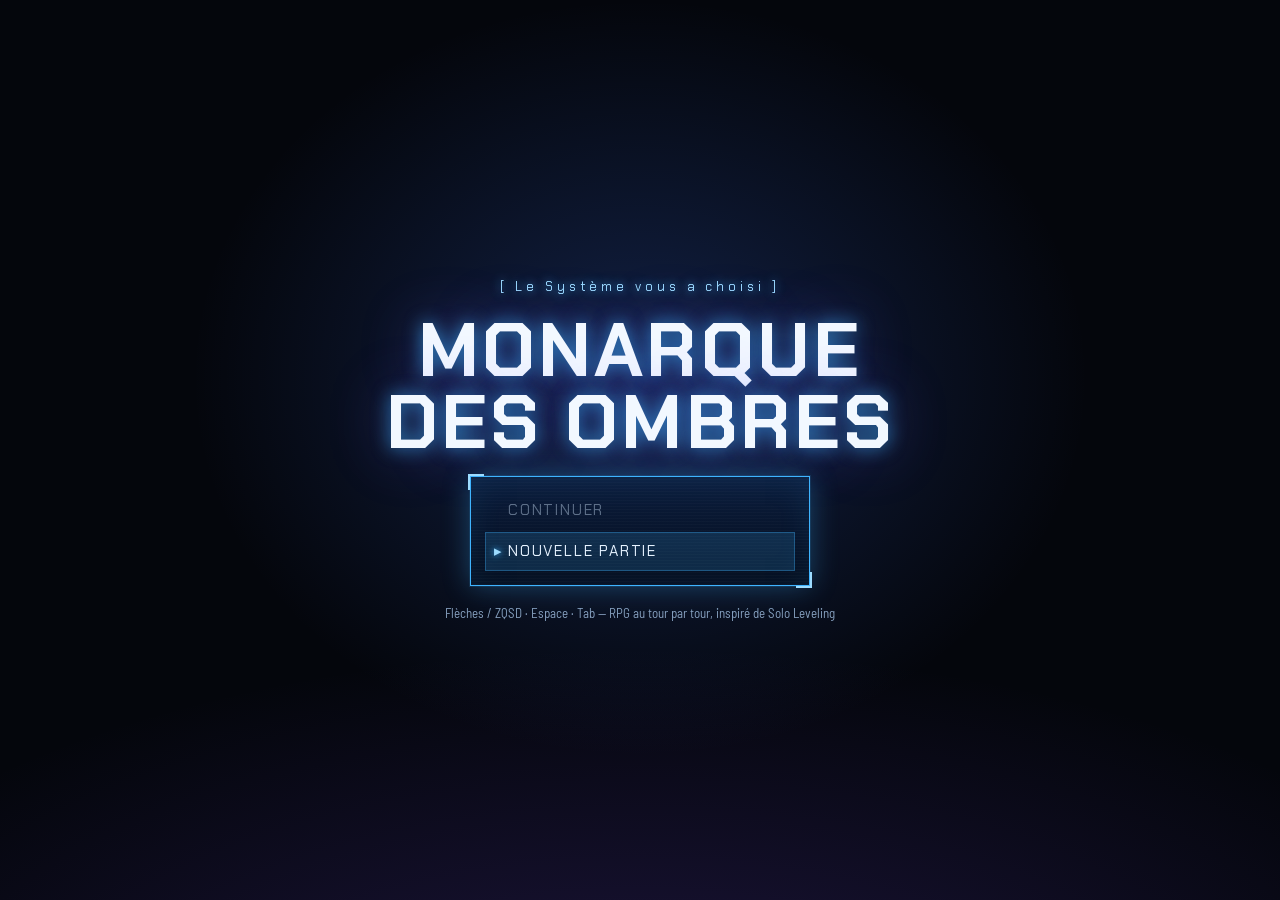
==== jeu/index.html @ 07a2aa4e "Ajoute le RPG « Monarque des Ombres » (prologue + chapitre 1) Jeu HTML/JS sans build dans jeu/ : exp" ====
<!DOCTYPE html>
<html lang="fr">
<head>
  <meta charset="UTF-8">
  <meta name="viewport" content="width=device-width, initial-scale=1.0, viewport-fit=cover">
  <title>Monarque des Ombres</title>
  <link rel="preconnect" href="https://fonts.googleapis.com">
  <link rel="stylesheet" href="https://fonts.googleapis.com/css2?family=Chakra+Petch:wght@500;600;700&family=Barlow+Semi+Condensed:ital,wght@0,400;0,500;0,600;1,400&display=swap">
  <link rel="stylesheet" href="css/style.css">
</head>
<body>
  <!-- GAME-BODY:START (ce bloc est réutilisé tel quel pour l'aperçu Artifact) -->
  <div id="app">
    <div id="game">
      <div id="stage">
        <canvas id="screen" width="960" height="576" aria-label="Écran de jeu"></canvas>
        <div id="banner" hidden></div>
        <div id="fader"></div>
      </div>

      <div id="hud" hidden>
        <div class="hud-left">
          <div class="hud-name"><span id="hud-name">—</span> <span class="hud-lvl" id="hud-lvl"></span></div>
          <div class="hud-bar"><span>PV</span><div class="bar hp"><i id="hud-hp"></i></div><b id="hud-hp-txt"></b></div>
          <div class="hud-bar"><span>PM</span><div class="bar mp"><i id="hud-mp"></i></div><b id="hud-mp-txt"></b></div>
        </div>
        <div class="hud-right">
          <div class="hud-map" id="hud-map"></div>
          <button type="button" id="hud-system" class="sys-btn" hidden>SYSTÈME <kbd>Tab</kbd></button>
        </div>
      </div>

      <div id="dock">
        <div id="dock-idle" hidden>
          <span id="dock-idle-map"></span>
          <span>A : interagir · B : retour · SYS : Système</span>
        </div>
        <div id="dialogue" class="syswin" hidden>
          <div class="dlg-portrait" id="dlg-portrait" hidden></div>
          <div class="dlg-body">
            <div class="dlg-name" id="dlg-name"></div>
            <div class="dlg-text" id="dlg-text"></div>
          </div>
          <div class="dlg-next" aria-hidden="true">▼</div>
        </div>

        <div id="battle-ui" class="syswin" hidden>
          <div id="party-status"></div>
          <div class="battle-cmd">
            <div id="battle-menu" class="menu"></div>
            <div id="battle-desc" class="menu-desc"></div>
          </div>
        </div>
      </div>

      <div id="touch" aria-hidden="true">
        <div class="dpad">
          <button type="button" data-key="up" class="up">▲</button>
          <button type="button" data-key="left" class="left">◀</button>
          <button type="button" data-key="right" class="right">▶</button>
          <button type="button" data-key="down" class="down">▼</button>
        </div>
        <div class="tbtns">
          <button type="button" data-key="menu" class="t-menu">SYS</button>
          <button type="button" data-key="cancel" class="t-b">B</button>
          <button type="button" data-key="ok" class="t-a">A</button>
        </div>
      </div>
    </div>
  </div>

  <div id="toasts" aria-live="polite"></div>

  <div id="sysmsg" class="modal" hidden>
    <div class="syswin sysmsg-box">
      <div class="sys-title" id="sysmsg-title">NOTIFICATION</div>
      <div class="sysmsg-text" id="sysmsg-text"></div>
      <div class="menu" id="sysmsg-menu"></div>
      <div class="sysmsg-ok" id="sysmsg-ok">[ OK ]</div>
    </div>
  </div>

  <div id="system" class="modal" hidden>
    <div class="syswin system-box">
      <div class="system-tabs" id="system-tabs"></div>
      <div class="system-content" id="system-content"></div>
      <div class="system-foot">
        <button type="button" id="system-save" class="sys-btn">Sauvegarder</button>
        <span class="system-help">◀ ▶ onglets · ▲ ▼ choisir · Espace valider · Échap fermer</span>
        <button type="button" id="system-close" class="sys-btn">Fermer</button>
      </div>
    </div>
  </div>

  <div id="title" class="modal title-screen" hidden>
    <div class="title-inner">
      <div class="title-eyebrow">[ Le Système vous a choisi ]</div>
      <h1 class="title-name">Monarque<br>des Ombres</h1>
      <div class="syswin title-menu">
        <div id="title-main" class="menu"></div>
        <form id="title-nameform" hidden>
          <label for="title-nameinput" class="sys-title">Entrez votre nom</label>
          <input id="title-nameinput" maxlength="14" autocomplete="off" spellcheck="false">
          <div class="title-form-btns">
            <button type="button" class="sys-btn" id="title-back">Retour</button>
            <button type="submit" class="sys-btn primary">Confirmer</button>
          </div>
        </form>
      </div>
      <div class="title-foot">Flèches / ZQSD · Espace · Tab — RPG au tour par tour, inspiré de Solo Leveling</div>
    </div>
  </div>

  <div id="overlay" class="modal" hidden>
    <div class="syswin overlay-box">
      <div class="sys-title" id="overlay-title"></div>
      <div class="overlay-sub" id="overlay-sub"></div>
      <div class="menu" id="overlay-menu"></div>
    </div>
  </div>
  <!-- GAME-BODY:END -->

  <!-- Moteur -->
  <script src="js/core/config.js"></script>
  <script src="js/core/util.js"></script>
  <script src="js/core/input.js"></script>
  <script src="js/core/assets.js"></script>
  <script src="js/core/placeholders.js"></script>
  <script src="js/core/save.js"></script>
  <!-- Données du jeu (c'est ici qu'on ajoute histoire, pouvoirs, monstres, cartes) -->
  <script src="js/data/items.js"></script>
  <script src="js/data/skills.js"></script>
  <script src="js/data/enemies.js"></script>
  <script src="js/data/quests.js"></script>
  <script src="js/data/maps.js"></script>
  <script src="js/data/story.js"></script>
  <!-- Systèmes -->
  <script src="js/systems/hunter.js"></script>
  <script src="js/systems/quests.js"></script>
  <script src="js/systems/combat.js"></script>
  <script src="js/systems/events.js"></script>
  <!-- Interface -->
  <script src="js/ui/ui.js"></script>
  <script src="js/ui/system-window.js"></script>
  <!-- Scènes -->
  <script src="js/scenes/overworld.js"></script>
  <script src="js/scenes/battle.js"></script>
  <script src="js/main.js"></script>
</body>
</html>
---- jeu/css/style.css ----
/* Monarque des Ombres — interface
   Direction : les « fenêtres du Système » — verre bleu nuit, filets cyan lumineux,
   titres entre crochets. Le jeu assume un seul thème, sombre. */
:root {
  --void: #04060c;
  --ink: #0a1324;
  --panel-a: rgba(11, 30, 62, 0.95);
  --panel-b: rgba(4, 12, 28, 0.95);
  --line: #3fb4ff;
  --line-soft: rgba(63, 180, 255, 0.32);
  --line-faint: rgba(63, 180, 255, 0.14);
  --glow: #9ddcff;
  --text: #e6f2ff;
  --muted: #86a0bf;
  --hp: #e5484d;
  --mp: #3f8cff;
  --xp: #f2c14e;
  --danger: #ff4d5e;
  --monarch: #9b7bff;
  --good: #4ade80;
  --font-display: 'Chakra Petch', 'Rajdhani', 'Segoe UI', system-ui, sans-serif;
  --font-body: 'Barlow Semi Condensed', 'Arial Narrow', 'Segoe UI', system-ui, sans-serif;
  color-scheme: dark;
}

* { box-sizing: border-box; }
html, body { height: 100%; }
body {
  margin: 0;
  background: var(--void);
  color: var(--text);
  font-family: var(--font-body);
  font-size: 16px;
  line-height: 1.4;
  overflow-x: hidden;
  -webkit-tap-highlight-color: transparent;
}
button { font: inherit; color: inherit; }
kbd {
  font-family: var(--font-display);
  font-size: 0.7em;
  border: 1px solid var(--line-soft);
  padding: 0 4px;
  margin-left: 4px;
  color: var(--muted);
}
:focus-visible { outline: 2px solid var(--glow); outline-offset: 2px; }

/* ---------- Mise en page ---------- */
#app {
  min-height: 100%;
  display: flex;
  justify-content: center;
  align-items: center;
  padding-block: 12px;
  padding-inline: 16px;
}
#game {
  position: relative;
  display: grid;
  grid-template-columns: 100%;
  width: min(960px, 100%, calc((100vh - 24px) * 1.6667));
}
#stage {
  grid-area: 1 / 1;
  position: relative;
  aspect-ratio: 960 / 576;
  max-width: 100%;
  background: #000;
  border: 1px solid var(--line-soft);
  box-shadow: 0 0 48px rgba(63, 180, 255, 0.1);
  overflow: hidden;
}
#screen { display: block; width: 100%; height: 100%; touch-action: none; }
#fader {
  position: absolute; inset: 0;
  background: #000;
  opacity: 0;
  pointer-events: none;
  z-index: 3;
}

/* ---------- HUD ---------- */
#hud {
  grid-area: 1 / 1;
  align-self: start;
  z-index: 5;
  display: flex;
  justify-content: space-between;
  align-items: flex-start;
  gap: 12px;
  padding: 10px 12px;
  pointer-events: none;
}
#hud[hidden] { display: none; }
.hud-left {
  background: linear-gradient(180deg, rgba(6, 16, 34, 0.82), rgba(6, 16, 34, 0.6));
  border: 1px solid var(--line-faint);
  padding: 6px 10px 8px;
  min-width: 190px;
  display: grid;
  gap: 3px;
}
.hud-name { font-family: var(--font-display); font-weight: 600; letter-spacing: 0.06em; font-size: 15px; }
.hud-lvl { color: var(--glow); font-size: 13px; margin-left: 4px; }
.hud-bar { display: grid; grid-template-columns: 22px 1fr auto; align-items: center; gap: 6px; font-size: 12px; }
.hud-bar span { font-family: var(--font-display); color: var(--muted); font-size: 11px; }
.hud-bar b { font-weight: 500; font-variant-numeric: tabular-nums; min-width: 54px; text-align: right; color: var(--text); }
.hud-right { display: grid; justify-items: end; gap: 6px; }
.hud-map {
  font-family: var(--font-display);
  font-size: 12px;
  letter-spacing: 0.12em;
  text-transform: uppercase;
  color: var(--muted);
  text-shadow: 0 1px 2px #000;
}

.bar { height: 7px; background: rgba(255, 255, 255, 0.08); position: relative; overflow: hidden; }
.bar > i { position: absolute; inset: 0 auto 0 0; width: 0; transition: width 0.35s ease; }
.bar.hp > i { background: var(--hp); box-shadow: 0 0 8px rgba(229, 72, 77, 0.7); }
.bar.mp > i { background: var(--mp); box-shadow: 0 0 8px rgba(63, 140, 255, 0.7); }
.bar.xp > i { background: var(--xp); box-shadow: 0 0 8px rgba(242, 193, 78, 0.6); }

.sys-btn {
  pointer-events: auto;
  background: rgba(8, 22, 46, 0.85);
  border: 1px solid var(--line);
  color: var(--glow);
  font-family: var(--font-display);
  font-weight: 600;
  letter-spacing: 0.14em;
  font-size: 13px;
  padding: 6px 12px;
  cursor: pointer;
  box-shadow: 0 0 12px rgba(63, 180, 255, 0.3);
  text-shadow: 0 0 6px rgba(63, 180, 255, 0.7);
}
.sys-btn:hover { background: rgba(20, 50, 96, 0.9); }
.sys-btn.primary { background: rgba(32, 90, 160, 0.6); color: #fff; }

/* ---------- Fenêtre « Système » (style commun) ---------- */
.syswin {
  position: relative;
  background:
    repeating-linear-gradient(0deg, rgba(255, 255, 255, 0.018) 0 1px, transparent 1px 3px),
    linear-gradient(180deg, var(--panel-a), var(--panel-b));
  border: 1px solid var(--line);
  box-shadow:
    0 0 0 1px rgba(63, 180, 255, 0.12),
    0 0 26px rgba(63, 180, 255, 0.32),
    inset 0 0 32px rgba(63, 180, 255, 0.1);
}
.syswin::before, .syswin::after {
  content: '';
  position: absolute;
  width: 14px; height: 14px;
  border-color: var(--glow);
  border-style: solid;
  pointer-events: none;
}
.syswin::before { top: -3px; left: -3px; border-width: 2px 0 0 2px; }
.syswin::after { bottom: -3px; right: -3px; border-width: 0 2px 2px 0; }
.syswin.alert { border-color: var(--danger); box-shadow: 0 0 28px rgba(255, 77, 94, 0.45), inset 0 0 32px rgba(255, 77, 94, 0.12); }
.syswin.alert .sys-title { color: #ffb3bb; text-shadow: 0 0 8px rgba(255, 77, 94, 0.9); }

.sys-title {
  display: block;
  font-family: var(--font-display);
  font-weight: 600;
  letter-spacing: 0.22em;
  text-transform: uppercase;
  text-align: center;
  color: var(--glow);
  text-shadow: 0 0 8px rgba(63, 180, 255, 0.85);
  text-wrap: balance;
}

/* ---------- Dock (dialogues + menu de combat) ---------- */
#dock {
  grid-area: 1 / 1;
  align-self: end;
  z-index: 6;
  margin: 0 14px 14px;
  display: grid;
}
#dock > [hidden] { display: none; }
#dock-idle { display: none; }

#dialogue {
  grid-area: 1 / 1;
  display: grid;
  grid-template-columns: auto 1fr;
  gap: 14px;
  padding: 14px 18px 18px;
  min-height: 118px;
  cursor: pointer;
}
.dlg-portrait {
  width: 88px; height: 88px;
  border: 1px solid var(--line-soft);
  background: radial-gradient(circle at 50% 35%, #1b2c4d, #070d1b);
  display: grid; place-items: center;
  overflow: hidden;
  font-family: var(--font-display);
  font-size: 34px;
  color: var(--glow);
}
.dlg-portrait img { width: 100%; height: 100%; object-fit: cover; }
.dlg-portrait[hidden] { display: none; }
.dlg-body { min-width: 0; grid-column: 2; }
#dialogue .dlg-portrait[hidden] + .dlg-body { grid-column: 1 / -1; }
.dlg-name {
  font-family: var(--font-display);
  font-weight: 600;
  color: var(--glow);
  letter-spacing: 0.1em;
  margin-bottom: 4px;
}
.dlg-name:empty { display: none; }
.dlg-text { font-size: 18px; line-height: 1.45; max-width: 68ch; min-height: 3em; white-space: pre-line; }
.dlg-next { position: absolute; right: 14px; bottom: 6px; color: var(--glow); font-size: 12px; animation: blink 1s steps(2) infinite; }
#dialogue.narration { text-align: center; }
#dialogue.narration .dlg-text { font-style: italic; color: #cfe2f7; margin: 0 auto; }
@keyframes blink { 50% { opacity: 0; } }

#battle-ui {
  grid-area: 1 / 1;
  display: grid;
  grid-template-columns: minmax(0, 1fr) minmax(0, 1.15fr);
  gap: 16px;
  padding: 10px 14px 10px;
  min-height: 132px;
}
#party-status { display: grid; align-content: start; }
.pm-row { display: grid; gap: 3px; padding: 4px 6px; border: 1px solid transparent; }
.pm-row.active { border-color: var(--line-soft); background: rgba(63, 180, 255, 0.08); }
.pm-row.ko { opacity: 0.45; }
.pm-name { font-family: var(--font-display); font-weight: 600; letter-spacing: 0.05em; font-size: 14px; display: flex; justify-content: space-between; gap: 8px; }
.pm-name small { color: var(--muted); font-weight: 500; }
.pm-bars { display: grid; grid-template-columns: 1fr 1fr; gap: 8px; font-size: 12px; font-variant-numeric: tabular-nums; }
.pm-bars div { display: grid; gap: 2px; }
.pm-status { font-size: 12px; color: var(--muted); min-height: 0; }
.pm-status:empty { display: none; }
.pm-row.compact { grid-template-columns: minmax(0, 1fr) minmax(0, 1fr); align-items: center; gap: 10px; padding-block: 2px; }
.pm-row.compact .pm-name { font-size: 13px; flex-direction: column; gap: 0; }
.pm-row.compact .pm-name small { font-size: 11px; }
.pm-row.compact .pm-bars { grid-template-columns: 1fr; }
#party-status { gap: 4px; }
.battle-cmd { display: grid; grid-template-rows: auto 1fr; gap: 6px; min-width: 0; }

/* ---------- Menus ---------- */
.menu { display: grid; gap: 2px; }
.menu:empty { display: none; }
.menu-head {
  font-family: var(--font-display);
  font-size: 12px;
  letter-spacing: 0.16em;
  text-transform: uppercase;
  color: var(--muted);
  padding: 0 8px 4px;
}
.menu-item {
  display: flex;
  justify-content: space-between;
  align-items: baseline;
  gap: 10px;
  width: 100%;
  text-align: left;
  background: transparent;
  border: 1px solid transparent;
  padding: 5px 10px 5px 22px;
  cursor: pointer;
  position: relative;
  font-size: 16px;
}
.menu-item .mi-sub { color: var(--muted); font-size: 13px; font-variant-numeric: tabular-nums; }
.menu-item.active { background: rgba(63, 180, 255, 0.16); border-color: var(--line-soft); }
.menu-item.active::before {
  content: '▸';
  position: absolute; left: 8px;
  color: var(--glow);
  text-shadow: 0 0 6px var(--line);
}
.menu-item.disabled { color: #5d6f88; }
.menu-item.disabled .mi-sub { color: #4b5a70; }
.menu-desc { font-size: 13px; color: var(--muted); min-height: 1.2em; padding: 0 8px; }
.menu.cols-2 { grid-template-columns: repeat(2, minmax(0, 1fr)); column-gap: 6px; }
.menu.cols-2 .menu-head { grid-column: 1 / -1; }
#battle-menu .menu-item { padding-block: 3px; font-size: 15px; }

/* ---------- Modales ---------- */
.modal {
  position: fixed; inset: 0;
  display: grid;
  place-items: center;
  padding: 16px;
  background: rgba(2, 5, 12, 0.55);
}
.modal[hidden] { display: none; }
#sysmsg { z-index: 45; background: rgba(2, 5, 12, 0.35); }
.sysmsg-box {
  width: min(520px, 100%);
  padding: 18px 22px 16px;
  display: grid;
  gap: 14px;
  animation: sys-in 0.28s ease-out;
}
.sysmsg-text { text-align: center; font-size: 18px; white-space: pre-line; text-wrap: balance; }
.sysmsg-ok { text-align: center; font-family: var(--font-display); color: var(--glow); letter-spacing: 0.2em; font-size: 13px; cursor: pointer; }
.sysmsg-ok[hidden] { display: none; }
#sysmsg-menu .menu-item { justify-content: center; padding-left: 10px; }
@keyframes sys-in {
  from { opacity: 0; transform: scaleY(0.2); filter: brightness(2); }
  to { opacity: 1; transform: none; filter: none; }
}

/* Fenêtre Système complète */
#system { z-index: 30; }
.system-box {
  width: min(760px, 100%);
  max-height: calc(100vh - 32px);
  display: grid;
  grid-template-rows: auto 1fr auto;
  animation: sys-in 0.25s ease-out;
}
.system-tabs { display: flex; flex-wrap: wrap; border-bottom: 1px solid var(--line-soft); }
.system-tabs button {
  flex: 1 1 auto;
  background: transparent;
  border: 0;
  border-bottom: 2px solid transparent;
  padding: 10px 12px;
  font-family: var(--font-display);
  letter-spacing: 0.14em;
  text-transform: uppercase;
  font-size: 13px;
  color: var(--muted);
  cursor: pointer;
}
.system-tabs button.active { color: var(--glow); border-bottom-color: var(--line); text-shadow: 0 0 8px var(--line); }
.system-content { padding: 16px 20px; overflow-y: auto; min-height: 280px; }
.system-foot {
  display: flex; align-items: center; justify-content: space-between; gap: 10px; flex-wrap: wrap;
  padding: 10px 16px; border-top: 1px solid var(--line-soft);
}
.system-help { font-size: 12px; color: var(--muted); }

.st-grid { display: grid; grid-template-columns: repeat(2, minmax(0, 1fr)); gap: 6px 24px; }
.st-line { display: flex; justify-content: space-between; gap: 10px; border-bottom: 1px solid var(--line-faint); padding: 4px 0; }
.st-line span { color: var(--muted); font-family: var(--font-display); font-size: 13px; letter-spacing: 0.1em; text-transform: uppercase; }
.st-line b { font-weight: 600; text-align: right; }
.st-bars { display: grid; gap: 8px; margin: 14px 0; }
.st-bar { display: grid; grid-template-columns: 40px 1fr 96px; gap: 10px; align-items: center; font-variant-numeric: tabular-nums; font-size: 14px; }
.st-bar span { font-family: var(--font-display); color: var(--muted); }
.st-bar b { text-align: right; font-weight: 500; }
.st-bar .bar { height: 9px; }
.st-stats { display: grid; grid-template-columns: repeat(2, minmax(0, 1fr)); gap: 6px 24px; margin-top: 6px; }
.st-stat {
  display: grid; grid-template-columns: 48px 1fr auto auto; align-items: center; gap: 8px;
  padding: 5px 8px; border: 1px solid transparent;
}
.st-stat.active { border-color: var(--line-soft); background: rgba(63, 180, 255, 0.1); }
.st-stat abbr { font-family: var(--font-display); font-weight: 700; color: var(--glow); text-decoration: none; letter-spacing: 0.08em; }
.st-stat em { font-style: normal; color: var(--muted); font-size: 13px; }
.st-stat b { font-size: 20px; font-weight: 600; font-variant-numeric: tabular-nums; min-width: 2ch; text-align: right; }
.st-plus {
  width: 28px; height: 28px; display: grid; place-items: center;
  border: 1px solid var(--line); background: rgba(63, 180, 255, 0.15); color: var(--glow);
  cursor: pointer; font-weight: 700; font-family: var(--font-display);
}
.st-plus:disabled { opacity: 0.2; cursor: default; }
.st-points { margin-top: 10px; text-align: right; font-family: var(--font-display); letter-spacing: 0.08em; }
.st-points b { color: var(--xp); font-size: 18px; }
.st-derived { margin-top: 14px; display: flex; flex-wrap: wrap; gap: 6px 18px; font-size: 14px; color: var(--muted); font-variant-numeric: tabular-nums; }
.st-derived b { color: var(--text); font-weight: 600; }

.sk-list, .inv-list, .q-list { display: grid; gap: 8px; }
.sk-item, .inv-item, .q-item { border: 1px solid var(--line-faint); padding: 10px 12px; display: grid; gap: 4px; }
.inv-item.active { border-color: var(--line); background: rgba(63, 180, 255, 0.1); }
.sk-head, .inv-head, .q-head { display: flex; justify-content: space-between; gap: 10px; align-items: baseline; }
.sk-head b, .inv-head b, .q-head b { font-family: var(--font-display); letter-spacing: 0.05em; font-weight: 600; }
.sk-head small, .inv-head small { color: var(--mp); font-variant-numeric: tabular-nums; }
.sk-item p, .inv-item p, .q-item p { margin: 0; color: var(--muted); font-size: 14px; }
.sk-item.locked { border-style: dashed; color: #5d6f88; }
.q-obj { display: grid; grid-template-columns: 1fr 70px; gap: 10px; align-items: center; font-size: 14px; font-variant-numeric: tabular-nums; }
.q-obj .bar { height: 6px; }
.q-done { color: var(--good); font-family: var(--font-display); font-size: 12px; letter-spacing: 0.1em; }
.empty-note { color: var(--muted); font-style: italic; }
.inv-use { justify-self: end; }
.gold-line { margin-bottom: 10px; color: var(--xp); font-family: var(--font-display); letter-spacing: 0.08em; }

/* ---------- Notifications ---------- */
#toasts {
  position: fixed;
  top: calc(env(safe-area-inset-top, 0px) + 12px);
  left: 50%;
  transform: translateX(-50%);
  z-index: 55;
  display: grid;
  gap: 8px;
  width: min(440px, calc(100% - 32px));
  pointer-events: none;
}
@media (min-width: 900px) {
  #toasts { left: auto; right: 16px; transform: none; width: 340px; }
}
.toast {
  padding: 9px 14px;
  font-size: 15px;
  text-align: center;
  animation: toast-in 0.3s ease-out;
}
.toast b { font-family: var(--font-display); letter-spacing: 0.12em; color: var(--glow); display: block; font-size: 11px; }
.toast.level { border-color: var(--xp); box-shadow: 0 0 22px rgba(242, 193, 78, 0.4); }
.toast.level b { color: var(--xp); }
.toast.skill { border-color: var(--monarch); box-shadow: 0 0 22px rgba(155, 123, 255, 0.45); }
.toast.skill b { color: #c9b8ff; }
.toast.out { opacity: 0; transform: translateY(-8px); transition: all 0.4s ease; }
@keyframes toast-in { from { opacity: 0; transform: translateY(-12px); } to { opacity: 1; transform: none; } }

/* ---------- Bannière de chapitre ---------- */
#banner {
  position: absolute; inset: 0;
  z-index: 4;
  display: grid; place-content: center;
  text-align: center;
  gap: 8px;
  pointer-events: none;
  background: linear-gradient(90deg, transparent, rgba(2, 6, 16, 0.85) 20%, rgba(2, 6, 16, 0.85) 80%, transparent);
  background-size: 100% 42%;
  background-position: center;
  background-repeat: no-repeat;
  transition: opacity 0.6s ease;
}
#banner[hidden] { display: none; }
#banner .bn-top { font-family: var(--font-display); letter-spacing: 0.4em; color: var(--glow); font-size: clamp(11px, 1.6vw, 14px); text-transform: uppercase; text-shadow: 0 0 10px var(--line); }
#banner .bn-main { font-family: var(--font-display); font-weight: 700; font-size: clamp(22px, 4.4vw, 44px); letter-spacing: 0.08em; text-transform: uppercase; text-wrap: balance; }
#banner .bn-sub { color: var(--muted); font-style: italic; font-size: clamp(13px, 1.8vw, 17px); }
#banner .bn-rule { width: 120px; height: 1px; margin: 0 auto; background: var(--line); box-shadow: 0 0 8px var(--line); }

/* ---------- Écran titre ---------- */
.title-screen {
  z-index: 70;
  background:
    radial-gradient(ellipse 50% 60% at 50% 42%, rgba(63, 120, 255, 0.24), transparent 70%),
    radial-gradient(ellipse 120% 80% at 50% 120%, rgba(110, 70, 220, 0.25), transparent 60%),
    var(--void);
  background-size: cover;
  background-position: center;
  overflow-y: auto;
}
.title-inner { display: grid; justify-items: center; gap: 18px; text-align: center; width: min(520px, 100%); }
.title-eyebrow { font-family: var(--font-display); letter-spacing: 0.3em; font-size: 13px; color: var(--glow); text-shadow: 0 0 10px var(--line); }
.title-name {
  margin: 0;
  font-family: var(--font-display);
  font-weight: 700;
  font-size: clamp(42px, 9vw, 76px);
  line-height: 0.95;
  letter-spacing: 0.04em;
  text-transform: uppercase;
  color: #f2f8ff;
  text-shadow: 0 0 18px rgba(63, 180, 255, 0.7), 0 0 60px rgba(120, 90, 255, 0.45);
  text-wrap: balance;
}
.title-menu { width: min(340px, 100%); padding: 14px; }
.title-menu .menu-item { font-family: var(--font-display); letter-spacing: 0.12em; text-transform: uppercase; font-size: 15px; padding-block: 8px; }
#title-nameform { display: grid; gap: 12px; }
#title-nameform[hidden] { display: none; }
#title-nameinput {
  background: rgba(0, 0, 0, 0.35);
  border: 1px solid var(--line);
  color: var(--text);
  font-family: var(--font-display);
  font-size: 22px;
  text-align: center;
  padding: 8px;
  letter-spacing: 0.08em;
}
.title-form-btns { display: flex; justify-content: space-between; gap: 10px; }
.title-foot { font-size: 13px; color: var(--muted); }

/* ---------- Game over / fin de chapitre ---------- */
#overlay { z-index: 60; background: rgba(2, 4, 10, 0.78); }
.overlay-box { width: min(480px, 100%); padding: 22px; display: grid; gap: 14px; animation: sys-in 0.3s ease-out; }
.overlay-box .sys-title { font-size: 24px; }
.overlay-sub { text-align: center; color: var(--muted); white-space: pre-line; }
#overlay-menu .menu-item { justify-content: center; padding-left: 10px; }

/* ---------- Commandes tactiles ---------- */
#touch { display: none; }
@media (pointer: coarse) {
  #touch {
    grid-area: 3 / 1;
    display: flex;
    justify-content: space-between;
    align-items: center;
    gap: 16px;
    padding-top: 12px;
    user-select: none;
    -webkit-user-select: none;
  }
  #touch button {
    touch-action: none;
    background: rgba(8, 22, 46, 0.8);
    border: 1px solid var(--line-soft);
    color: var(--glow);
    font-family: var(--font-display);
    font-weight: 700;
  }
  #touch button:active, #touch button.on { background: rgba(63, 180, 255, 0.3); }
  .dpad { display: grid; grid-template-columns: repeat(3, 52px); grid-template-rows: repeat(3, 52px); gap: 4px; }
  .dpad .up { grid-area: 1 / 2; } .dpad .left { grid-area: 2 / 1; } .dpad .right { grid-area: 2 / 3; } .dpad .down { grid-area: 3 / 2; }
  .tbtns { display: grid; grid-template-columns: repeat(2, 64px); grid-template-rows: 40px 64px; gap: 10px; }
  .tbtns .t-menu { grid-column: 1 / -1; font-size: 13px; letter-spacing: 0.2em; }
  .tbtns .t-a, .tbtns .t-b { border-radius: 50%; font-size: 20px; }
  .tbtns .t-a { border-color: var(--line); }
}

/* ---------- Petits écrans ---------- */
@media (max-width: 720px) {
  #dock { grid-area: 2 / 1; margin: 10px 0 0; min-height: 150px; align-self: start; }
  #hud { padding: 6px; }
  .hud-left { min-width: 0; padding: 4px 7px 5px; }
  .hud-name { font-size: 12px; }
  .hud-bar { grid-template-columns: 16px 56px; font-size: 10px; gap: 4px; }
  .hud-bar b { display: none; }
  .hud-bar span { font-size: 9px; }
  .bar { height: 5px; }
  #dock-idle:not([hidden]) {
    grid-area: 1 / 1;
    display: grid; gap: 4px; align-content: center; justify-items: center; text-align: center;
    border: 1px dashed var(--line-faint);
    color: var(--muted); font-size: 13px;
  }
  #dock-idle-map { font-family: var(--font-display); letter-spacing: 0.12em; text-transform: uppercase; color: var(--glow); font-size: 12px; }
  .hud-map { display: none; }
  .sys-btn { font-size: 11px; padding: 4px 8px; }
  .sys-btn kbd { display: none; }
  .dlg-portrait { width: 60px; height: 60px; font-size: 24px; }
  .dlg-text { font-size: 16px; }
  #battle-ui { grid-template-columns: 1fr; gap: 8px; }
  .st-grid, .st-stats { grid-template-columns: 1fr; }
  .system-help { display: none; }
}

@media (prefers-reduced-motion: reduce) {
  *, *::before, *::after { animation-duration: 0.01ms !important; transition-duration: 0.01ms !important; }
}
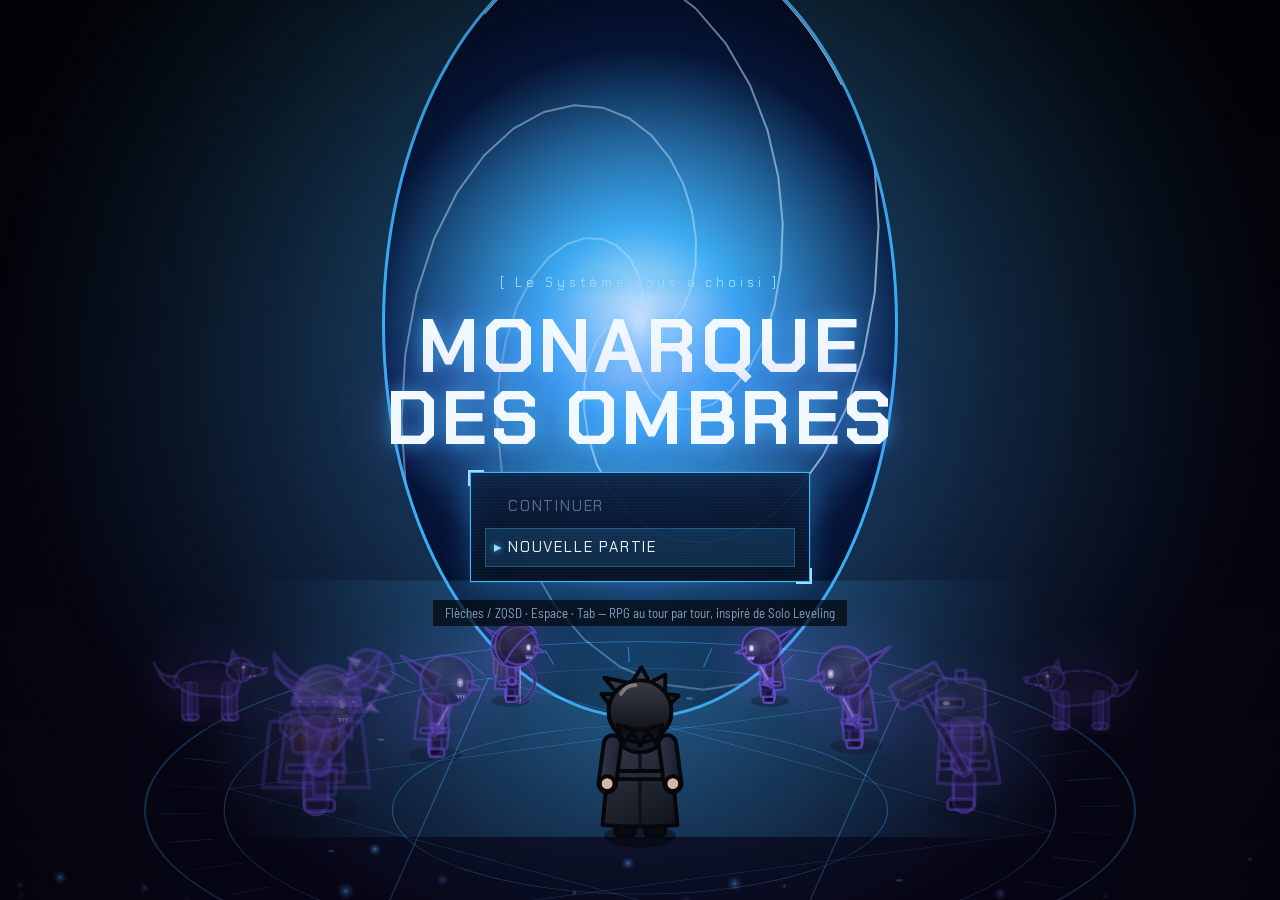
==== commit 25c69f42: "Graphismes : personnages, décor, éclairage et effets de combat refaits - Personnages et monstres red" ====
--- a/jeu/index.html
+++ b/jeu/index.html
@@ -93,6 +93,7 @@
   </div>
 
   <div id="title" class="modal title-screen" hidden>
+    <canvas id="title-bg" aria-hidden="true"></canvas>
     <div class="title-inner">
       <div class="title-eyebrow">[ Le Système vous a choisi ]</div>
       <h1 class="title-name">Monarque<br>des Ombres</h1>
--- a/jeu/css/style.css
+++ b/jeu/css/style.css
@@ -287,6 +287,8 @@
 .menu-desc { font-size: 13px; color: var(--muted); min-height: 1.2em; padding: 0 8px; }
 .menu.cols-2 { grid-template-columns: repeat(2, minmax(0, 1fr)); column-gap: 6px; }
 .menu.cols-2 .menu-head { grid-column: 1 / -1; }
+.menu-item.back { color: var(--muted); }
+.menu.cols-2 .menu-item.back { grid-column: 1 / -1; }
 #battle-menu .menu-item { padding-block: 3px; font-size: 15px; }
 
 /* ---------- Modales ---------- */
@@ -450,7 +452,8 @@
   background-position: center;
   overflow-y: auto;
 }
-.title-inner { display: grid; justify-items: center; gap: 18px; text-align: center; width: min(520px, 100%); }
+#title-bg { position: absolute; inset: 0; width: 100%; height: 100%; z-index: 0; }
+.title-inner { position: relative; z-index: 1; display: grid; justify-items: center; gap: 18px; text-align: center; width: min(520px, 100%); }
 .title-eyebrow { font-family: var(--font-display); letter-spacing: 0.3em; font-size: 13px; color: var(--glow); text-shadow: 0 0 10px var(--line); }
 .title-name {
   margin: 0;
@@ -479,7 +482,7 @@
   letter-spacing: 0.08em;
 }
 .title-form-btns { display: flex; justify-content: space-between; gap: 10px; }
-.title-foot { font-size: 13px; color: var(--muted); }
+.title-foot { font-size: 13px; color: var(--muted); background: rgba(4, 6, 12, 0.72); padding: 4px 12px; }
 
 /* ---------- Game over / fin de chapitre ---------- */
 #overlay { z-index: 60; background: rgba(2, 4, 10, 0.78); }
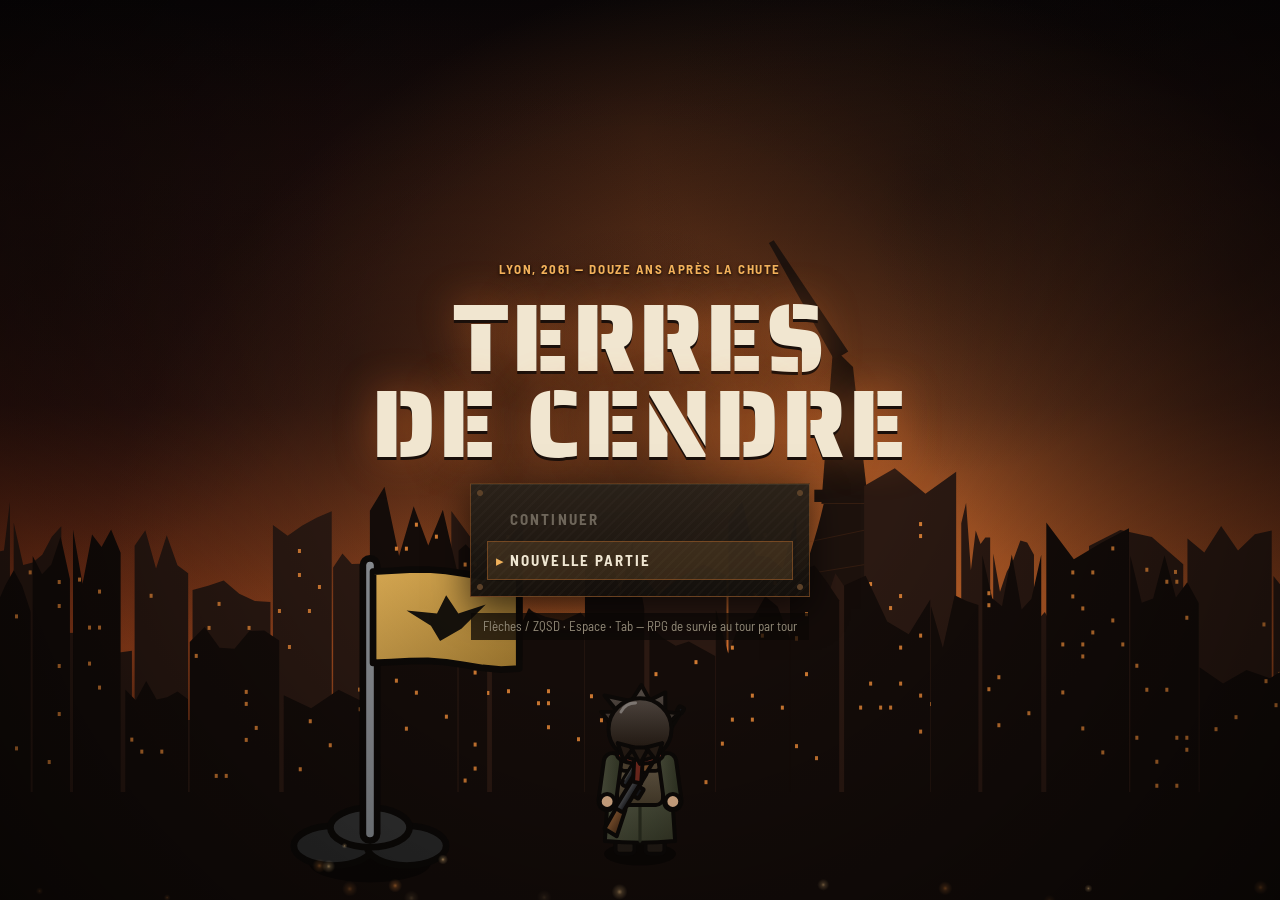
==== commit bce4d131: "Nouvel univers : France post-apocalyptique, clans, armes et artefacts - Abandon de l'inspiration Sol" ====
--- a/jeu/index.html
+++ b/jeu/index.html
@@ -3,9 +3,9 @@
 <head>
   <meta charset="UTF-8">
   <meta name="viewport" content="width=device-width, initial-scale=1.0, viewport-fit=cover">
-  <title>Monarque des Ombres</title>
+  <title>Terres de Cendre</title>
   <link rel="preconnect" href="https://fonts.googleapis.com">
-  <link rel="stylesheet" href="https://fonts.googleapis.com/css2?family=Chakra+Petch:wght@500;600;700&family=Barlow+Semi+Condensed:ital,wght@0,400;0,500;0,600;1,400&display=swap">
+  <link rel="stylesheet" href="https://fonts.googleapis.com/css2?family=Saira+Stencil+One&family=Barlow+Semi+Condensed:ital,wght@0,400;0,500;0,600;1,400&display=swap">
   <link rel="stylesheet" href="css/style.css">
 </head>
 <body>
@@ -22,18 +22,19 @@
         <div class="hud-left">
           <div class="hud-name"><span id="hud-name">—</span> <span class="hud-lvl" id="hud-lvl"></span></div>
           <div class="hud-bar"><span>PV</span><div class="bar hp"><i id="hud-hp"></i></div><b id="hud-hp-txt"></b></div>
-          <div class="hud-bar"><span>PM</span><div class="bar mp"><i id="hud-mp"></i></div><b id="hud-mp-txt"></b></div>
+          <div class="hud-bar"><span>ÉN</span><div class="bar mp"><i id="hud-mp"></i></div><b id="hud-mp-txt"></b></div>
+          <div class="hud-weapon" id="hud-weapon"></div>
         </div>
         <div class="hud-right">
           <div class="hud-map" id="hud-map"></div>
-          <button type="button" id="hud-system" class="sys-btn" hidden>SYSTÈME <kbd>Tab</kbd></button>
+          <button type="button" id="hud-system" class="sys-btn" hidden>CARNET <kbd>Tab</kbd></button>
         </div>
       </div>
 
       <div id="dock">
         <div id="dock-idle" hidden>
           <span id="dock-idle-map"></span>
-          <span>A : interagir · B : retour · SYS : Système</span>
+          <span>A : interagir · B : retour · CARNET : sac et statut</span>
         </div>
         <div id="dialogue" class="syswin" hidden>
           <div class="dlg-portrait" id="dlg-portrait" hidden></div>
@@ -61,7 +62,7 @@
           <button type="button" data-key="down" class="down">▼</button>
         </div>
         <div class="tbtns">
-          <button type="button" data-key="menu" class="t-menu">SYS</button>
+          <button type="button" data-key="menu" class="t-menu">CARNET</button>
           <button type="button" data-key="cancel" class="t-b">B</button>
           <button type="button" data-key="ok" class="t-a">A</button>
         </div>
@@ -73,10 +74,10 @@
 
   <div id="sysmsg" class="modal" hidden>
     <div class="syswin sysmsg-box">
-      <div class="sys-title" id="sysmsg-title">NOTIFICATION</div>
+      <div class="sys-title" id="sysmsg-title">Radio</div>
       <div class="sysmsg-text" id="sysmsg-text"></div>
       <div class="menu" id="sysmsg-menu"></div>
-      <div class="sysmsg-ok" id="sysmsg-ok">[ OK ]</div>
+      <div class="sysmsg-ok" id="sysmsg-ok">OK ▸</div>
     </div>
   </div>
 
@@ -95,12 +96,12 @@
   <div id="title" class="modal title-screen" hidden>
     <canvas id="title-bg" aria-hidden="true"></canvas>
     <div class="title-inner">
-      <div class="title-eyebrow">[ Le Système vous a choisi ]</div>
-      <h1 class="title-name">Monarque<br>des Ombres</h1>
+      <div class="title-eyebrow">Lyon, 2061 — douze ans après la Chute</div>
+      <h1 class="title-name">Terres<br>de Cendre</h1>
       <div class="syswin title-menu">
         <div id="title-main" class="menu"></div>
         <form id="title-nameform" hidden>
-          <label for="title-nameinput" class="sys-title">Entrez votre nom</label>
+          <label for="title-nameinput" class="sys-title">Ton nom de survivant</label>
           <input id="title-nameinput" maxlength="14" autocomplete="off" spellcheck="false">
           <div class="title-form-btns">
             <button type="button" class="sys-btn" id="title-back">Retour</button>
@@ -108,7 +109,7 @@
           </div>
         </form>
       </div>
-      <div class="title-foot">Flèches / ZQSD · Espace · Tab — RPG au tour par tour, inspiré de Solo Leveling</div>
+      <div class="title-foot">Flèches / ZQSD · Espace · Tab — RPG de survie au tour par tour</div>
     </div>
   </div>
 
@@ -128,9 +129,12 @@
   <script src="js/core/assets.js"></script>
   <script src="js/core/placeholders.js"></script>
   <script src="js/core/save.js"></script>
-  <!-- Données du jeu (c'est ici qu'on ajoute histoire, pouvoirs, monstres, cartes) -->
+  <!-- Données du jeu (c'est ici qu'on ajoute histoire, armes, ennemis, cartes) -->
   <script src="js/data/items.js"></script>
+  <script src="js/data/weapons.js"></script>
   <script src="js/data/skills.js"></script>
+  <script src="js/data/artifacts.js"></script>
+  <script src="js/data/clans.js"></script>
   <script src="js/data/enemies.js"></script>
   <script src="js/data/quests.js"></script>
   <script src="js/data/maps.js"></script>
--- a/jeu/css/style.css
+++ b/jeu/css/style.css
@@ -1,24 +1,24 @@
-/* Monarque des Ombres — interface
-   Direction : les « fenêtres du Système » — verre bleu nuit, filets cyan lumineux,
-   titres entre crochets. Le jeu assume un seul thème, sombre. */
+/* Terres de Cendre — interface
+   Direction : matériel de survivant — tôle sombre rivetée, filets couleur rouille,
+   accents ambre, titres au pochoir. Le jeu assume un seul thème, sombre. */
 :root {
-  --void: #04060c;
-  --ink: #0a1324;
-  --panel-a: rgba(11, 30, 62, 0.95);
-  --panel-b: rgba(4, 12, 28, 0.95);
-  --line: #3fb4ff;
-  --line-soft: rgba(63, 180, 255, 0.32);
-  --line-faint: rgba(63, 180, 255, 0.14);
-  --glow: #9ddcff;
-  --text: #e6f2ff;
-  --muted: #86a0bf;
-  --hp: #e5484d;
-  --mp: #3f8cff;
-  --xp: #f2c14e;
-  --danger: #ff4d5e;
-  --monarch: #9b7bff;
-  --good: #4ade80;
-  --font-display: 'Chakra Petch', 'Rajdhani', 'Segoe UI', system-ui, sans-serif;
+  --void: #0c0a08;
+  --panel-a: rgba(40, 33, 25, 0.96);
+  --panel-b: rgba(19, 15, 11, 0.97);
+  --line: #b8692c;
+  --line-soft: rgba(184, 105, 44, 0.45);
+  --line-faint: rgba(184, 105, 44, 0.18);
+  --glow: #f2b25c;
+  --text: #efe6d2;
+  --muted: #a39a86;
+  --hp: #d9472b;
+  --mp: #4fb3a9;
+  --xp: #e8c547;
+  --danger: #e0412b;
+  --beast: #ffb347;
+  --good: #8fcf6a;
+  --rivet: #5c4128;
+  --font-display: 'Saira Stencil One', 'Impact', 'Arial Narrow', sans-serif;
   --font-body: 'Barlow Semi Condensed', 'Arial Narrow', 'Segoe UI', system-ui, sans-serif;
   color-scheme: dark;
 }
@@ -37,14 +37,21 @@
 }
 button { font: inherit; color: inherit; }
 kbd {
-  font-family: var(--font-display);
-  font-size: 0.7em;
+  font-family: var(--font-body);
+  font-weight: 600;
+  font-size: 0.72em;
   border: 1px solid var(--line-soft);
   padding: 0 4px;
   margin-left: 4px;
   color: var(--muted);
 }
 :focus-visible { outline: 2px solid var(--glow); outline-offset: 2px; }
+
+/* Libellés en capitales espacées */
+.label, .menu-head, .system-tabs button, .st-line span, .hud-map, .title-eyebrow, .toast b, .dlg-name, kbd {
+  text-transform: uppercase;
+  letter-spacing: 0.12em;
+}
 
 /* ---------- Mise en page ---------- */
 #app {
@@ -68,7 +75,7 @@
   max-width: 100%;
   background: #000;
   border: 1px solid var(--line-soft);
-  box-shadow: 0 0 48px rgba(63, 180, 255, 0.1);
+  box-shadow: 0 18px 50px rgba(0, 0, 0, 0.6);
   overflow: hidden;
 }
 #screen { display: block; width: 100%; height: 100%; touch-action: none; }
@@ -78,6 +85,33 @@
   opacity: 0;
   pointer-events: none;
   z-index: 3;
+}
+
+/* ---------- Tôle rivetée (style commun des panneaux) ---------- */
+.syswin {
+  position: relative;
+  background:
+    radial-gradient(circle at 9px 9px, var(--rivet) 0 2.5px, transparent 3.5px),
+    radial-gradient(circle at calc(100% - 9px) 9px, var(--rivet) 0 2.5px, transparent 3.5px),
+    radial-gradient(circle at 9px calc(100% - 9px), var(--rivet) 0 2.5px, transparent 3.5px),
+    radial-gradient(circle at calc(100% - 9px) calc(100% - 9px), var(--rivet) 0 2.5px, transparent 3.5px),
+    repeating-linear-gradient(135deg, rgba(255, 235, 200, 0.018) 0 2px, transparent 2px 7px),
+    linear-gradient(180deg, var(--panel-a), var(--panel-b));
+  border: 1px solid var(--line-soft);
+  box-shadow: 0 12px 34px rgba(0, 0, 0, 0.65), inset 0 1px 0 rgba(255, 220, 170, 0.07);
+}
+.syswin.alert { border-color: var(--danger); box-shadow: 0 0 26px rgba(224, 65, 43, 0.35), inset 0 1px 0 rgba(255, 220, 170, 0.07); }
+.syswin.alert .sys-title { color: #ff9c86; }
+
+.sys-title {
+  display: block;
+  font-family: var(--font-display);
+  font-size: 19px;
+  letter-spacing: 0.06em;
+  text-transform: uppercase;
+  text-align: center;
+  color: var(--glow);
+  text-wrap: balance;
 }
 
 /* ---------- HUD ---------- */
@@ -94,87 +128,46 @@
 }
 #hud[hidden] { display: none; }
 .hud-left {
-  background: linear-gradient(180deg, rgba(6, 16, 34, 0.82), rgba(6, 16, 34, 0.6));
+  background: linear-gradient(180deg, rgba(22, 17, 12, 0.88), rgba(22, 17, 12, 0.66));
   border: 1px solid var(--line-faint);
   padding: 6px 10px 8px;
-  min-width: 190px;
+  min-width: 200px;
   display: grid;
   gap: 3px;
 }
-.hud-name { font-family: var(--font-display); font-weight: 600; letter-spacing: 0.06em; font-size: 15px; }
-.hud-lvl { color: var(--glow); font-size: 13px; margin-left: 4px; }
+.hud-name { font-weight: 700; letter-spacing: 0.04em; font-size: 16px; }
+.hud-lvl { color: var(--glow); font-size: 13px; margin-left: 4px; font-weight: 600; }
 .hud-bar { display: grid; grid-template-columns: 22px 1fr auto; align-items: center; gap: 6px; font-size: 12px; }
-.hud-bar span { font-family: var(--font-display); color: var(--muted); font-size: 11px; }
+.hud-bar span { color: var(--muted); font-size: 11px; font-weight: 600; }
 .hud-bar b { font-weight: 500; font-variant-numeric: tabular-nums; min-width: 54px; text-align: right; color: var(--text); }
+.hud-weapon { font-size: 12px; color: var(--glow); font-weight: 600; font-variant-numeric: tabular-nums; }
+.hud-weapon:empty { display: none; }
 .hud-right { display: grid; justify-items: end; gap: 6px; }
-.hud-map {
-  font-family: var(--font-display);
-  font-size: 12px;
-  letter-spacing: 0.12em;
-  text-transform: uppercase;
-  color: var(--muted);
-  text-shadow: 0 1px 2px #000;
-}
-
-.bar { height: 7px; background: rgba(255, 255, 255, 0.08); position: relative; overflow: hidden; }
+.hud-map { font-size: 12px; font-weight: 600; color: var(--muted); text-shadow: 0 1px 2px #000; }
+
+.bar { height: 7px; background: rgba(255, 240, 220, 0.08); position: relative; overflow: hidden; }
 .bar > i { position: absolute; inset: 0 auto 0 0; width: 0; transition: width 0.35s ease; }
-.bar.hp > i { background: var(--hp); box-shadow: 0 0 8px rgba(229, 72, 77, 0.7); }
-.bar.mp > i { background: var(--mp); box-shadow: 0 0 8px rgba(63, 140, 255, 0.7); }
-.bar.xp > i { background: var(--xp); box-shadow: 0 0 8px rgba(242, 193, 78, 0.6); }
+.bar.hp > i { background: var(--hp); }
+.bar.mp > i { background: var(--mp); }
+.bar.xp > i { background: var(--xp); }
+.bar.beast > i { background: linear-gradient(90deg, #b8692c, var(--beast)); }
+.bar.beast.full > i { animation: beast-pulse 0.8s ease-in-out infinite alternate; }
+@keyframes beast-pulse { from { filter: brightness(1); } to { filter: brightness(1.6); box-shadow: 0 0 10px var(--beast); } }
 
 .sys-btn {
   pointer-events: auto;
-  background: rgba(8, 22, 46, 0.85);
+  background: #2a2119;
   border: 1px solid var(--line);
   color: var(--glow);
-  font-family: var(--font-display);
-  font-weight: 600;
-  letter-spacing: 0.14em;
+  font-weight: 700;
+  text-transform: uppercase;
+  letter-spacing: 0.12em;
   font-size: 13px;
   padding: 6px 12px;
   cursor: pointer;
-  box-shadow: 0 0 12px rgba(63, 180, 255, 0.3);
-  text-shadow: 0 0 6px rgba(63, 180, 255, 0.7);
-}
-.sys-btn:hover { background: rgba(20, 50, 96, 0.9); }
-.sys-btn.primary { background: rgba(32, 90, 160, 0.6); color: #fff; }
-
-/* ---------- Fenêtre « Système » (style commun) ---------- */
-.syswin {
-  position: relative;
-  background:
-    repeating-linear-gradient(0deg, rgba(255, 255, 255, 0.018) 0 1px, transparent 1px 3px),
-    linear-gradient(180deg, var(--panel-a), var(--panel-b));
-  border: 1px solid var(--line);
-  box-shadow:
-    0 0 0 1px rgba(63, 180, 255, 0.12),
-    0 0 26px rgba(63, 180, 255, 0.32),
-    inset 0 0 32px rgba(63, 180, 255, 0.1);
-}
-.syswin::before, .syswin::after {
-  content: '';
-  position: absolute;
-  width: 14px; height: 14px;
-  border-color: var(--glow);
-  border-style: solid;
-  pointer-events: none;
-}
-.syswin::before { top: -3px; left: -3px; border-width: 2px 0 0 2px; }
-.syswin::after { bottom: -3px; right: -3px; border-width: 0 2px 2px 0; }
-.syswin.alert { border-color: var(--danger); box-shadow: 0 0 28px rgba(255, 77, 94, 0.45), inset 0 0 32px rgba(255, 77, 94, 0.12); }
-.syswin.alert .sys-title { color: #ffb3bb; text-shadow: 0 0 8px rgba(255, 77, 94, 0.9); }
-
-.sys-title {
-  display: block;
-  font-family: var(--font-display);
-  font-weight: 600;
-  letter-spacing: 0.22em;
-  text-transform: uppercase;
-  text-align: center;
-  color: var(--glow);
-  text-shadow: 0 0 8px rgba(63, 180, 255, 0.85);
-  text-wrap: balance;
-}
+}
+.sys-btn:hover { background: #3a2c1f; }
+.sys-btn.primary { background: #6b3f1c; color: #fff3e0; }
 
 /* ---------- Dock (dialogues + menu de combat) ---------- */
 #dock {
@@ -192,36 +185,30 @@
   display: grid;
   grid-template-columns: auto 1fr;
   gap: 14px;
-  padding: 14px 18px 18px;
+  padding: 14px 20px 18px;
   min-height: 118px;
   cursor: pointer;
 }
 .dlg-portrait {
   width: 88px; height: 88px;
   border: 1px solid var(--line-soft);
-  background: radial-gradient(circle at 50% 35%, #1b2c4d, #070d1b);
+  background: radial-gradient(circle at 50% 35%, #3a2a1c, #120d09);
   display: grid; place-items: center;
   overflow: hidden;
   font-family: var(--font-display);
-  font-size: 34px;
+  font-size: 36px;
   color: var(--glow);
 }
 .dlg-portrait img { width: 100%; height: 100%; object-fit: cover; }
 .dlg-portrait[hidden] { display: none; }
 .dlg-body { min-width: 0; grid-column: 2; }
 #dialogue .dlg-portrait[hidden] + .dlg-body { grid-column: 1 / -1; }
-.dlg-name {
-  font-family: var(--font-display);
-  font-weight: 600;
-  color: var(--glow);
-  letter-spacing: 0.1em;
-  margin-bottom: 4px;
-}
+.dlg-name { font-weight: 700; color: var(--glow); margin-bottom: 4px; font-size: 14px; }
 .dlg-name:empty { display: none; }
 .dlg-text { font-size: 18px; line-height: 1.45; max-width: 68ch; min-height: 3em; white-space: pre-line; }
-.dlg-next { position: absolute; right: 14px; bottom: 6px; color: var(--glow); font-size: 12px; animation: blink 1s steps(2) infinite; }
+.dlg-next { position: absolute; right: 16px; bottom: 6px; color: var(--glow); font-size: 12px; animation: blink 1s steps(2) infinite; }
 #dialogue.narration { text-align: center; }
-#dialogue.narration .dlg-text { font-style: italic; color: #cfe2f7; margin: 0 auto; }
+#dialogue.narration .dlg-text { font-style: italic; color: #e2d6bf; margin: 0 auto; }
 @keyframes blink { 50% { opacity: 0; } }
 
 #battle-ui {
@@ -229,37 +216,26 @@
   display: grid;
   grid-template-columns: minmax(0, 1fr) minmax(0, 1.15fr);
   gap: 16px;
-  padding: 10px 14px 10px;
+  padding: 10px 16px;
   min-height: 132px;
 }
-#party-status { display: grid; align-content: start; }
+#party-status { display: grid; align-content: start; gap: 4px; }
 .pm-row { display: grid; gap: 3px; padding: 4px 6px; border: 1px solid transparent; }
-.pm-row.active { border-color: var(--line-soft); background: rgba(63, 180, 255, 0.08); }
+.pm-row.active { border-color: var(--line-soft); background: rgba(242, 178, 92, 0.07); }
 .pm-row.ko { opacity: 0.45; }
-.pm-name { font-family: var(--font-display); font-weight: 600; letter-spacing: 0.05em; font-size: 14px; display: flex; justify-content: space-between; gap: 8px; }
+.pm-name { font-weight: 700; letter-spacing: 0.03em; font-size: 15px; display: flex; justify-content: space-between; gap: 8px; }
 .pm-name small { color: var(--muted); font-weight: 500; }
 .pm-bars { display: grid; grid-template-columns: 1fr 1fr; gap: 8px; font-size: 12px; font-variant-numeric: tabular-nums; }
 .pm-bars div { display: grid; gap: 2px; }
-.pm-status { font-size: 12px; color: var(--muted); min-height: 0; }
+.pm-beast { display: grid; grid-template-columns: 40px 1fr; gap: 8px; align-items: center; font-size: 11px; font-weight: 700; color: var(--beast); letter-spacing: 0.1em; }
+.pm-status { font-size: 12px; color: var(--muted); min-height: 0; font-variant-numeric: tabular-nums; }
 .pm-status:empty { display: none; }
-.pm-row.compact { grid-template-columns: minmax(0, 1fr) minmax(0, 1fr); align-items: center; gap: 10px; padding-block: 2px; }
-.pm-row.compact .pm-name { font-size: 13px; flex-direction: column; gap: 0; }
-.pm-row.compact .pm-name small { font-size: 11px; }
-.pm-row.compact .pm-bars { grid-template-columns: 1fr; }
-#party-status { gap: 4px; }
 .battle-cmd { display: grid; grid-template-rows: auto 1fr; gap: 6px; min-width: 0; }
 
 /* ---------- Menus ---------- */
 .menu { display: grid; gap: 2px; }
 .menu:empty { display: none; }
-.menu-head {
-  font-family: var(--font-display);
-  font-size: 12px;
-  letter-spacing: 0.16em;
-  text-transform: uppercase;
-  color: var(--muted);
-  padding: 0 8px 4px;
-}
+.menu-head { font-size: 12px; font-weight: 600; color: var(--muted); padding: 0 8px 4px; }
 .menu-item {
   display: flex;
   justify-content: space-between;
@@ -273,17 +249,13 @@
   cursor: pointer;
   position: relative;
   font-size: 16px;
-}
-.menu-item .mi-sub { color: var(--muted); font-size: 13px; font-variant-numeric: tabular-nums; }
-.menu-item.active { background: rgba(63, 180, 255, 0.16); border-color: var(--line-soft); }
-.menu-item.active::before {
-  content: '▸';
-  position: absolute; left: 8px;
-  color: var(--glow);
-  text-shadow: 0 0 6px var(--line);
-}
-.menu-item.disabled { color: #5d6f88; }
-.menu-item.disabled .mi-sub { color: #4b5a70; }
+  font-weight: 500;
+}
+.menu-item .mi-sub { color: var(--muted); font-size: 13px; font-variant-numeric: tabular-nums; white-space: nowrap; }
+.menu-item.active { background: rgba(242, 178, 92, 0.13); border-color: var(--line-soft); }
+.menu-item.active::before { content: '▸'; position: absolute; left: 8px; color: var(--glow); }
+.menu-item.disabled { color: #6e665a; }
+.menu-item.disabled .mi-sub { color: #5b5449; }
 .menu-desc { font-size: 13px; color: var(--muted); min-height: 1.2em; padding: 0 8px; }
 .menu.cols-2 { grid-template-columns: repeat(2, minmax(0, 1fr)); column-gap: 6px; }
 .menu.cols-2 .menu-head { grid-column: 1 / -1; }
@@ -297,100 +269,100 @@
   display: grid;
   place-items: center;
   padding: 16px;
-  background: rgba(2, 5, 12, 0.55);
+  background: rgba(8, 6, 4, 0.6);
 }
 .modal[hidden] { display: none; }
-#sysmsg { z-index: 45; background: rgba(2, 5, 12, 0.35); }
+#sysmsg { z-index: 45; background: rgba(8, 6, 4, 0.4); }
 .sysmsg-box {
   width: min(520px, 100%);
-  padding: 18px 22px 16px;
+  padding: 20px 24px 16px;
   display: grid;
   gap: 14px;
-  animation: sys-in 0.28s ease-out;
+  animation: panel-in 0.25s ease-out;
 }
 .sysmsg-text { text-align: center; font-size: 18px; white-space: pre-line; text-wrap: balance; }
-.sysmsg-ok { text-align: center; font-family: var(--font-display); color: var(--glow); letter-spacing: 0.2em; font-size: 13px; cursor: pointer; }
+.sysmsg-ok { text-align: center; color: var(--glow); font-weight: 700; letter-spacing: 0.16em; font-size: 13px; cursor: pointer; }
 .sysmsg-ok[hidden] { display: none; }
 #sysmsg-menu .menu-item { justify-content: center; padding-left: 10px; }
-@keyframes sys-in {
-  from { opacity: 0; transform: scaleY(0.2); filter: brightness(2); }
-  to { opacity: 1; transform: none; filter: none; }
-}
-
-/* Fenêtre Système complète */
+@keyframes panel-in {
+  from { opacity: 0; transform: translateY(10px); }
+  to { opacity: 1; transform: none; }
+}
+
+/* Carnet du survivant */
 #system { z-index: 30; }
 .system-box {
-  width: min(760px, 100%);
+  width: min(780px, 100%);
   max-height: calc(100vh - 32px);
   display: grid;
   grid-template-rows: auto 1fr auto;
-  animation: sys-in 0.25s ease-out;
-}
-.system-tabs { display: flex; flex-wrap: wrap; border-bottom: 1px solid var(--line-soft); }
+  animation: panel-in 0.22s ease-out;
+}
+.system-tabs { display: flex; flex-wrap: wrap; border-bottom: 1px solid var(--line-soft); padding-inline: 8px; }
 .system-tabs button {
   flex: 1 1 auto;
   background: transparent;
   border: 0;
-  border-bottom: 2px solid transparent;
-  padding: 10px 12px;
-  font-family: var(--font-display);
-  letter-spacing: 0.14em;
-  text-transform: uppercase;
+  border-bottom: 3px solid transparent;
+  padding: 10px 10px;
+  font-weight: 600;
   font-size: 13px;
   color: var(--muted);
   cursor: pointer;
 }
-.system-tabs button.active { color: var(--glow); border-bottom-color: var(--line); text-shadow: 0 0 8px var(--line); }
-.system-content { padding: 16px 20px; overflow-y: auto; min-height: 280px; }
+.system-tabs button.active { color: var(--glow); border-bottom-color: var(--line); }
+.system-content { padding: 16px 22px; overflow-y: auto; min-height: 280px; }
 .system-foot {
   display: flex; align-items: center; justify-content: space-between; gap: 10px; flex-wrap: wrap;
-  padding: 10px 16px; border-top: 1px solid var(--line-soft);
+  padding: 10px 18px; border-top: 1px solid var(--line-soft);
 }
 .system-help { font-size: 12px; color: var(--muted); }
 
 .st-grid { display: grid; grid-template-columns: repeat(2, minmax(0, 1fr)); gap: 6px 24px; }
 .st-line { display: flex; justify-content: space-between; gap: 10px; border-bottom: 1px solid var(--line-faint); padding: 4px 0; }
-.st-line span { color: var(--muted); font-family: var(--font-display); font-size: 13px; letter-spacing: 0.1em; text-transform: uppercase; }
+.st-line span { color: var(--muted); font-size: 12px; font-weight: 600; }
 .st-line b { font-weight: 600; text-align: right; }
 .st-bars { display: grid; gap: 8px; margin: 14px 0; }
 .st-bar { display: grid; grid-template-columns: 40px 1fr 96px; gap: 10px; align-items: center; font-variant-numeric: tabular-nums; font-size: 14px; }
-.st-bar span { font-family: var(--font-display); color: var(--muted); }
+.st-bar span { color: var(--muted); font-weight: 600; }
 .st-bar b { text-align: right; font-weight: 500; }
 .st-bar .bar { height: 9px; }
 .st-stats { display: grid; grid-template-columns: repeat(2, minmax(0, 1fr)); gap: 6px 24px; margin-top: 6px; }
-.st-stat {
-  display: grid; grid-template-columns: 48px 1fr auto auto; align-items: center; gap: 8px;
-  padding: 5px 8px; border: 1px solid transparent;
-}
-.st-stat.active { border-color: var(--line-soft); background: rgba(63, 180, 255, 0.1); }
-.st-stat abbr { font-family: var(--font-display); font-weight: 700; color: var(--glow); text-decoration: none; letter-spacing: 0.08em; }
+.st-stat { display: grid; grid-template-columns: 48px 1fr auto auto; align-items: center; gap: 8px; padding: 5px 8px; border: 1px solid transparent; }
+.st-stat.active { border-color: var(--line-soft); background: rgba(242, 178, 92, 0.08); }
+.st-stat abbr { font-family: var(--font-display); color: var(--glow); text-decoration: none; letter-spacing: 0.04em; font-size: 18px; }
 .st-stat em { font-style: normal; color: var(--muted); font-size: 13px; }
-.st-stat b { font-size: 20px; font-weight: 600; font-variant-numeric: tabular-nums; min-width: 2ch; text-align: right; }
+.st-stat b { font-size: 20px; font-weight: 700; font-variant-numeric: tabular-nums; min-width: 2ch; text-align: right; }
 .st-plus {
   width: 28px; height: 28px; display: grid; place-items: center;
-  border: 1px solid var(--line); background: rgba(63, 180, 255, 0.15); color: var(--glow);
-  cursor: pointer; font-weight: 700; font-family: var(--font-display);
-}
-.st-plus:disabled { opacity: 0.2; cursor: default; }
-.st-points { margin-top: 10px; text-align: right; font-family: var(--font-display); letter-spacing: 0.08em; }
+  border: 1px solid var(--line); background: #2a2119; color: var(--glow);
+  cursor: pointer; font-weight: 700;
+}
+.st-plus:disabled { opacity: 0.25; cursor: default; }
+.st-points { margin-top: 10px; text-align: right; font-weight: 600; letter-spacing: 0.06em; }
 .st-points b { color: var(--xp); font-size: 18px; }
 .st-derived { margin-top: 14px; display: flex; flex-wrap: wrap; gap: 6px 18px; font-size: 14px; color: var(--muted); font-variant-numeric: tabular-nums; }
-.st-derived b { color: var(--text); font-weight: 600; }
-
-.sk-list, .inv-list, .q-list { display: grid; gap: 8px; }
-.sk-item, .inv-item, .q-item { border: 1px solid var(--line-faint); padding: 10px 12px; display: grid; gap: 4px; }
-.inv-item.active { border-color: var(--line); background: rgba(63, 180, 255, 0.1); }
-.sk-head, .inv-head, .q-head { display: flex; justify-content: space-between; gap: 10px; align-items: baseline; }
-.sk-head b, .inv-head b, .q-head b { font-family: var(--font-display); letter-spacing: 0.05em; font-weight: 600; }
-.sk-head small, .inv-head small { color: var(--mp); font-variant-numeric: tabular-nums; }
-.sk-item p, .inv-item p, .q-item p { margin: 0; color: var(--muted); font-size: 14px; }
-.sk-item.locked { border-style: dashed; color: #5d6f88; }
+.st-derived b { color: var(--text); font-weight: 700; }
+
+.sk-list, .inv-list, .q-list, .wp-list, .tr-list { display: grid; gap: 8px; }
+.sk-item, .inv-item, .q-item, .wp-item, .tr-item { border: 1px solid var(--line-faint); padding: 10px 12px; display: grid; gap: 4px; background: rgba(0, 0, 0, 0.15); }
+.inv-item.active, .wp-item.active, .sk-item.active { border-color: var(--line); background: rgba(242, 178, 92, 0.07); }
+.sk-head, .inv-head, .q-head, .wp-head, .tr-head { display: flex; justify-content: space-between; gap: 10px; align-items: baseline; flex-wrap: wrap; }
+.sk-head b, .inv-head b, .q-head b, .wp-head b, .tr-head b { font-weight: 700; letter-spacing: 0.03em; font-size: 16px; }
+.sk-head small, .inv-head small, .wp-head small { color: var(--glow); font-variant-numeric: tabular-nums; }
+.sk-item p, .inv-item p, .q-item p, .tr-item p { margin: 0; color: var(--muted); font-size: 14px; }
+.sk-item.locked { border-style: dashed; color: #6e665a; }
+.wp-cols { display: grid; grid-template-columns: 1fr 1fr; gap: 12px; }
+.wp-cols ul { margin: 0; padding: 0; list-style: none; display: grid; gap: 2px; font-size: 14px; }
+.wp-pros li::before { content: '+ '; color: var(--good); font-weight: 700; }
+.wp-cons li::before { content: '− '; color: var(--danger); font-weight: 700; }
+.wp-stats { font-size: 13px; color: var(--muted); font-variant-numeric: tabular-nums; }
+.tr-clan { font-size: 12px; font-weight: 700; letter-spacing: 0.08em; text-transform: uppercase; color: var(--clan); border: 1px solid var(--clan); padding: 1px 8px; }
 .q-obj { display: grid; grid-template-columns: 1fr 70px; gap: 10px; align-items: center; font-size: 14px; font-variant-numeric: tabular-nums; }
-.q-obj .bar { height: 6px; }
-.q-done { color: var(--good); font-family: var(--font-display); font-size: 12px; letter-spacing: 0.1em; }
+.q-done { color: var(--good); font-size: 12px; font-weight: 700; letter-spacing: 0.1em; }
 .empty-note { color: var(--muted); font-style: italic; }
 .inv-use { justify-self: end; }
-.gold-line { margin-bottom: 10px; color: var(--xp); font-family: var(--font-display); letter-spacing: 0.08em; }
+.gold-line { margin-bottom: 10px; color: var(--xp); font-weight: 700; letter-spacing: 0.06em; }
 
 /* ---------- Notifications ---------- */
 #toasts {
@@ -407,17 +379,12 @@
 @media (min-width: 900px) {
   #toasts { left: auto; right: 16px; transform: none; width: 340px; }
 }
-.toast {
-  padding: 9px 14px;
-  font-size: 15px;
-  text-align: center;
-  animation: toast-in 0.3s ease-out;
-}
-.toast b { font-family: var(--font-display); letter-spacing: 0.12em; color: var(--glow); display: block; font-size: 11px; }
-.toast.level { border-color: var(--xp); box-shadow: 0 0 22px rgba(242, 193, 78, 0.4); }
+.toast { padding: 10px 16px; font-size: 15px; text-align: center; animation: toast-in 0.3s ease-out; }
+.toast b { color: var(--glow); display: block; font-size: 11px; font-weight: 700; }
+.toast.level { border-color: var(--xp); }
 .toast.level b { color: var(--xp); }
-.toast.skill { border-color: var(--monarch); box-shadow: 0 0 22px rgba(155, 123, 255, 0.45); }
-.toast.skill b { color: #c9b8ff; }
+.toast.skill { border-color: var(--beast); }
+.toast.skill b { color: var(--beast); }
 .toast.out { opacity: 0; transform: translateY(-8px); transition: all 0.4s ease; }
 @keyframes toast-in { from { opacity: 0; transform: translateY(-12px); } to { opacity: 1; transform: none; } }
 
@@ -429,65 +396,63 @@
   text-align: center;
   gap: 8px;
   pointer-events: none;
-  background: linear-gradient(90deg, transparent, rgba(2, 6, 16, 0.85) 20%, rgba(2, 6, 16, 0.85) 80%, transparent);
-  background-size: 100% 42%;
+  background: linear-gradient(90deg, transparent, rgba(12, 9, 6, 0.88) 20%, rgba(12, 9, 6, 0.88) 80%, transparent);
+  background-size: 100% 44%;
   background-position: center;
   background-repeat: no-repeat;
   transition: opacity 0.6s ease;
 }
 #banner[hidden] { display: none; }
-#banner .bn-top { font-family: var(--font-display); letter-spacing: 0.4em; color: var(--glow); font-size: clamp(11px, 1.6vw, 14px); text-transform: uppercase; text-shadow: 0 0 10px var(--line); }
-#banner .bn-main { font-family: var(--font-display); font-weight: 700; font-size: clamp(22px, 4.4vw, 44px); letter-spacing: 0.08em; text-transform: uppercase; text-wrap: balance; }
+#banner .bn-top { color: var(--glow); font-size: clamp(11px, 1.6vw, 14px); font-weight: 700; letter-spacing: 0.35em; text-transform: uppercase; }
+#banner .bn-main { font-family: var(--font-display); font-size: clamp(24px, 4.6vw, 46px); letter-spacing: 0.04em; text-transform: uppercase; text-wrap: balance; }
 #banner .bn-sub { color: var(--muted); font-style: italic; font-size: clamp(13px, 1.8vw, 17px); }
-#banner .bn-rule { width: 120px; height: 1px; margin: 0 auto; background: var(--line); box-shadow: 0 0 8px var(--line); }
+#banner .bn-rule { width: 140px; height: 3px; margin: 0 auto; background: repeating-linear-gradient(135deg, var(--glow) 0 6px, transparent 6px 12px); }
 
 /* ---------- Écran titre ---------- */
 .title-screen {
   z-index: 70;
-  background:
-    radial-gradient(ellipse 50% 60% at 50% 42%, rgba(63, 120, 255, 0.24), transparent 70%),
-    radial-gradient(ellipse 120% 80% at 50% 120%, rgba(110, 70, 220, 0.25), transparent 60%),
-    var(--void);
+  background: linear-gradient(180deg, #0a0607, #3a1610 55%, #140c09);
   background-size: cover;
   background-position: center;
   overflow-y: auto;
 }
 #title-bg { position: absolute; inset: 0; width: 100%; height: 100%; z-index: 0; }
-.title-inner { position: relative; z-index: 1; display: grid; justify-items: center; gap: 18px; text-align: center; width: min(520px, 100%); }
-.title-eyebrow { font-family: var(--font-display); letter-spacing: 0.3em; font-size: 13px; color: var(--glow); text-shadow: 0 0 10px var(--line); }
+.title-inner { position: relative; z-index: 1; display: grid; justify-items: center; gap: 16px; text-align: center; width: min(540px, 100%); }
+.title-eyebrow { font-size: 13px; font-weight: 700; color: var(--glow); text-shadow: 0 1px 3px #000; }
 .title-name {
   margin: 0;
   font-family: var(--font-display);
-  font-weight: 700;
-  font-size: clamp(42px, 9vw, 76px);
-  line-height: 0.95;
-  letter-spacing: 0.04em;
+  font-weight: 400;
+  font-size: clamp(48px, 11vw, 96px);
+  line-height: 0.9;
+  letter-spacing: 0.02em;
   text-transform: uppercase;
-  color: #f2f8ff;
-  text-shadow: 0 0 18px rgba(63, 180, 255, 0.7), 0 0 60px rgba(120, 90, 255, 0.45);
+  color: #f1e6d0;
+  text-shadow: 0 3px 0 #1a0f0a, 0 0 40px rgba(255, 130, 50, 0.4);
   text-wrap: balance;
 }
-.title-menu { width: min(340px, 100%); padding: 14px; }
-.title-menu .menu-item { font-family: var(--font-display); letter-spacing: 0.12em; text-transform: uppercase; font-size: 15px; padding-block: 8px; }
+.title-menu { width: min(340px, 100%); padding: 16px; }
+.title-menu .menu-item { font-weight: 700; letter-spacing: 0.14em; text-transform: uppercase; font-size: 15px; padding-block: 8px; }
 #title-nameform { display: grid; gap: 12px; }
 #title-nameform[hidden] { display: none; }
 #title-nameinput {
-  background: rgba(0, 0, 0, 0.35);
+  background: rgba(0, 0, 0, 0.4);
   border: 1px solid var(--line);
   color: var(--text);
-  font-family: var(--font-display);
+  font-family: var(--font-body);
+  font-weight: 700;
   font-size: 22px;
   text-align: center;
   padding: 8px;
-  letter-spacing: 0.08em;
+  letter-spacing: 0.06em;
 }
 .title-form-btns { display: flex; justify-content: space-between; gap: 10px; }
-.title-foot { font-size: 13px; color: var(--muted); background: rgba(4, 6, 12, 0.72); padding: 4px 12px; }
+.title-foot { font-size: 13px; color: var(--muted); background: rgba(12, 9, 6, 0.75); padding: 4px 12px; }
 
 /* ---------- Game over / fin de chapitre ---------- */
-#overlay { z-index: 60; background: rgba(2, 4, 10, 0.78); }
-.overlay-box { width: min(480px, 100%); padding: 22px; display: grid; gap: 14px; animation: sys-in 0.3s ease-out; }
-.overlay-box .sys-title { font-size: 24px; }
+#overlay { z-index: 60; background: rgba(8, 5, 3, 0.8); }
+.overlay-box { width: min(480px, 100%); padding: 24px; display: grid; gap: 14px; animation: panel-in 0.3s ease-out; }
+.overlay-box .sys-title { font-size: 28px; }
 .overlay-sub { text-align: center; color: var(--muted); white-space: pre-line; }
 #overlay-menu .menu-item { justify-content: center; padding-left: 10px; }
 
@@ -506,17 +471,16 @@
   }
   #touch button {
     touch-action: none;
-    background: rgba(8, 22, 46, 0.8);
+    background: #221a13;
     border: 1px solid var(--line-soft);
     color: var(--glow);
-    font-family: var(--font-display);
     font-weight: 700;
   }
-  #touch button:active, #touch button.on { background: rgba(63, 180, 255, 0.3); }
+  #touch button:active, #touch button.on { background: #4a3420; }
   .dpad { display: grid; grid-template-columns: repeat(3, 52px); grid-template-rows: repeat(3, 52px); gap: 4px; }
   .dpad .up { grid-area: 1 / 2; } .dpad .left { grid-area: 2 / 1; } .dpad .right { grid-area: 2 / 3; } .dpad .down { grid-area: 3 / 2; }
   .tbtns { display: grid; grid-template-columns: repeat(2, 64px); grid-template-rows: 40px 64px; gap: 10px; }
-  .tbtns .t-menu { grid-column: 1 / -1; font-size: 13px; letter-spacing: 0.2em; }
+  .tbtns .t-menu { grid-column: 1 / -1; font-size: 13px; letter-spacing: 0.16em; }
   .tbtns .t-a, .tbtns .t-b { border-radius: 50%; font-size: 20px; }
   .tbtns .t-a { border-color: var(--line); }
 }
@@ -526,10 +490,11 @@
   #dock { grid-area: 2 / 1; margin: 10px 0 0; min-height: 150px; align-self: start; }
   #hud { padding: 6px; }
   .hud-left { min-width: 0; padding: 4px 7px 5px; }
-  .hud-name { font-size: 12px; }
+  .hud-name { font-size: 13px; }
   .hud-bar { grid-template-columns: 16px 56px; font-size: 10px; gap: 4px; }
   .hud-bar b { display: none; }
   .hud-bar span { font-size: 9px; }
+  .hud-weapon { font-size: 10px; }
   .bar { height: 5px; }
   #dock-idle:not([hidden]) {
     grid-area: 1 / 1;
@@ -537,14 +502,14 @@
     border: 1px dashed var(--line-faint);
     color: var(--muted); font-size: 13px;
   }
-  #dock-idle-map { font-family: var(--font-display); letter-spacing: 0.12em; text-transform: uppercase; color: var(--glow); font-size: 12px; }
+  #dock-idle-map { font-weight: 700; letter-spacing: 0.1em; text-transform: uppercase; color: var(--glow); font-size: 12px; }
   .hud-map { display: none; }
   .sys-btn { font-size: 11px; padding: 4px 8px; }
   .sys-btn kbd { display: none; }
-  .dlg-portrait { width: 60px; height: 60px; font-size: 24px; }
+  .dlg-portrait { width: 60px; height: 60px; font-size: 26px; }
   .dlg-text { font-size: 16px; }
   #battle-ui { grid-template-columns: 1fr; gap: 8px; }
-  .st-grid, .st-stats { grid-template-columns: 1fr; }
+  .st-grid, .st-stats, .wp-cols { grid-template-columns: 1fr; }
   .system-help { display: none; }
 }
 
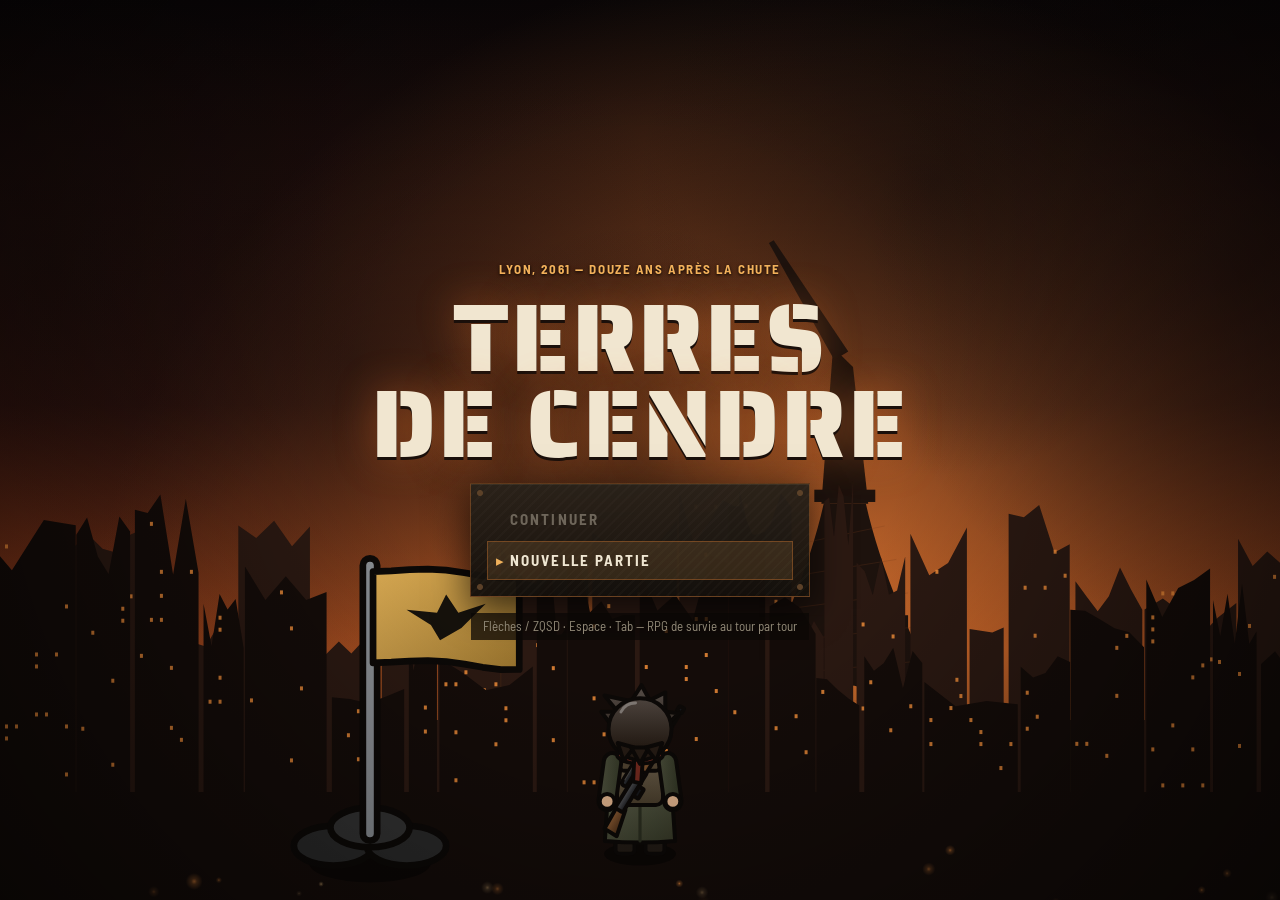
==== commit c93aba6e: "Monde ouvert : forêt des Monts d'Or et village du Corbeau - Le jeu commence au village (10 tentes) a" ====
--- a/jeu/index.html
+++ b/jeu/index.html
@@ -27,6 +27,7 @@
         </div>
         <div class="hud-right">
           <div class="hud-map" id="hud-map"></div>
+          <div class="hud-gold" id="hud-gold"></div>
           <button type="button" id="hud-system" class="sys-btn" hidden>CARNET <kbd>Tab</kbd></button>
         </div>
       </div>
@@ -93,6 +94,24 @@
     </div>
   </div>
 
+  <div id="shop" class="modal" hidden>
+    <div class="syswin shop-box">
+      <div class="shop-head">
+        <div>
+          <div class="sys-title" id="shop-title"></div>
+          <div class="shop-keeper" id="shop-keeper"></div>
+        </div>
+        <div class="shop-money" id="shop-money"></div>
+      </div>
+      <p class="shop-greet" id="shop-greet"></p>
+      <div class="shop-body">
+        <div class="menu" id="shop-menu"></div>
+        <div class="shop-info" id="shop-info"></div>
+      </div>
+      <div class="system-help shop-help">▲ ▼ choisir · Espace acheter / valider · Échap retour</div>
+    </div>
+  </div>
+
   <div id="title" class="modal title-screen" hidden>
     <canvas id="title-bg" aria-hidden="true"></canvas>
     <div class="title-inner">
@@ -132,6 +151,9 @@
   <!-- Données du jeu (c'est ici qu'on ajoute histoire, armes, ennemis, cartes) -->
   <script src="js/data/items.js"></script>
   <script src="js/data/weapons.js"></script>
+  <script src="js/data/gear.js"></script>
+  <script src="js/data/shops.js"></script>
+  <script src="js/data/loot.js"></script>
   <script src="js/data/skills.js"></script>
   <script src="js/data/artifacts.js"></script>
   <script src="js/data/clans.js"></script>
@@ -147,6 +169,7 @@
   <!-- Interface -->
   <script src="js/ui/ui.js"></script>
   <script src="js/ui/system-window.js"></script>
+  <script src="js/ui/shop.js"></script>
   <!-- Scènes -->
   <script src="js/scenes/overworld.js"></script>
   <script src="js/scenes/battle.js"></script>
--- a/jeu/css/style.css
+++ b/jeu/css/style.css
@@ -485,6 +485,51 @@
   .tbtns .t-a { border-color: var(--line); }
 }
 
+/* Boutiques des tentes */
+#shop { z-index: 32; }
+.shop-box {
+  width: min(820px, 100%);
+  max-height: calc(100vh - 32px);
+  display: grid;
+  grid-template-rows: auto auto 1fr auto;
+  padding: 16px 20px 12px;
+  gap: 10px;
+  animation: panel-in 0.22s ease-out;
+}
+.shop-head { display: flex; justify-content: space-between; align-items: flex-start; gap: 12px; flex-wrap: wrap; }
+.shop-keeper { color: var(--muted); font-size: 13px; margin-top: 2px; }
+.shop-money { display: flex; gap: 14px; font-size: 14px; color: var(--muted); font-variant-numeric: tabular-nums; }
+.shop-money b { color: var(--glow); font-size: 17px; }
+.shop-greet { margin: 0; font-style: italic; color: var(--text); border-left: 2px solid var(--line-soft); padding-left: 10px; }
+.shop-body { display: grid; grid-template-columns: minmax(0, 1fr) minmax(0, 1fr); gap: 16px; min-height: 260px; overflow: hidden; }
+#shop-menu { align-content: start; overflow-y: auto; }
+#shop-menu .menu-item { font-size: 15px; }
+.shop-info { border: 1px solid var(--line-faint); background: rgba(0, 0, 0, 0.18); padding: 12px 14px; overflow-y: auto; font-size: 14px; }
+.shop-info:empty { display: none; }
+.shop-info h4 { margin: 0 0 8px; font-size: 17px; color: var(--glow); font-weight: 600; }
+.shop-info p { margin: 8px 0 0; }
+.shop-info .wp-cols { margin-top: 10px; }
+.sh-line { padding: 3px 0; border-bottom: 1px solid var(--line-faint); font-variant-numeric: tabular-nums; }
+.sh-line b { color: var(--text); }
+.sh-dim { color: var(--muted); }
+.sh-warn { color: var(--danger); }
+.sh-arrow { margin: 12px 0 4px; color: var(--good); font-weight: 700; letter-spacing: 0.06em; text-transform: uppercase; font-size: 12px; }
+.sh-arrow::before { content: '▲ '; }
+.hud-gold { font-size: 12px; color: var(--glow); text-align: right; font-variant-numeric: tabular-nums; letter-spacing: 0.04em; }
+.hud-gold:empty { display: none; }
+@media (max-width: 720px) {
+  .shop-body { grid-template-columns: 1fr; grid-template-rows: auto auto; overflow-y: auto; }
+  .shop-help { display: none; }
+  .shop-box { padding: 12px 14px 10px; }
+}
+
+/* Carte du monde (carnet) */
+.map-name { color: var(--muted); font-size: 13px; margin-bottom: 8px; letter-spacing: 0.06em; text-transform: uppercase; }
+.map-wrap { overflow: auto; max-height: 52vh; border: 1px solid var(--line-faint); background: #0b0907; }
+#worldmap { display: block; max-width: 100%; height: auto; image-rendering: pixelated; margin: 0 auto; }
+.map-legend { display: flex; flex-wrap: wrap; gap: 14px; margin-top: 8px; font-size: 13px; color: var(--muted); }
+.map-legend i { display: inline-block; width: 10px; height: 10px; border-radius: 50%; margin-right: 5px; vertical-align: -1px; }
+
 /* ---------- Petits écrans ---------- */
 @media (max-width: 720px) {
   #dock { grid-area: 2 / 1; margin: 10px 0 0; min-height: 150px; align-self: start; }
